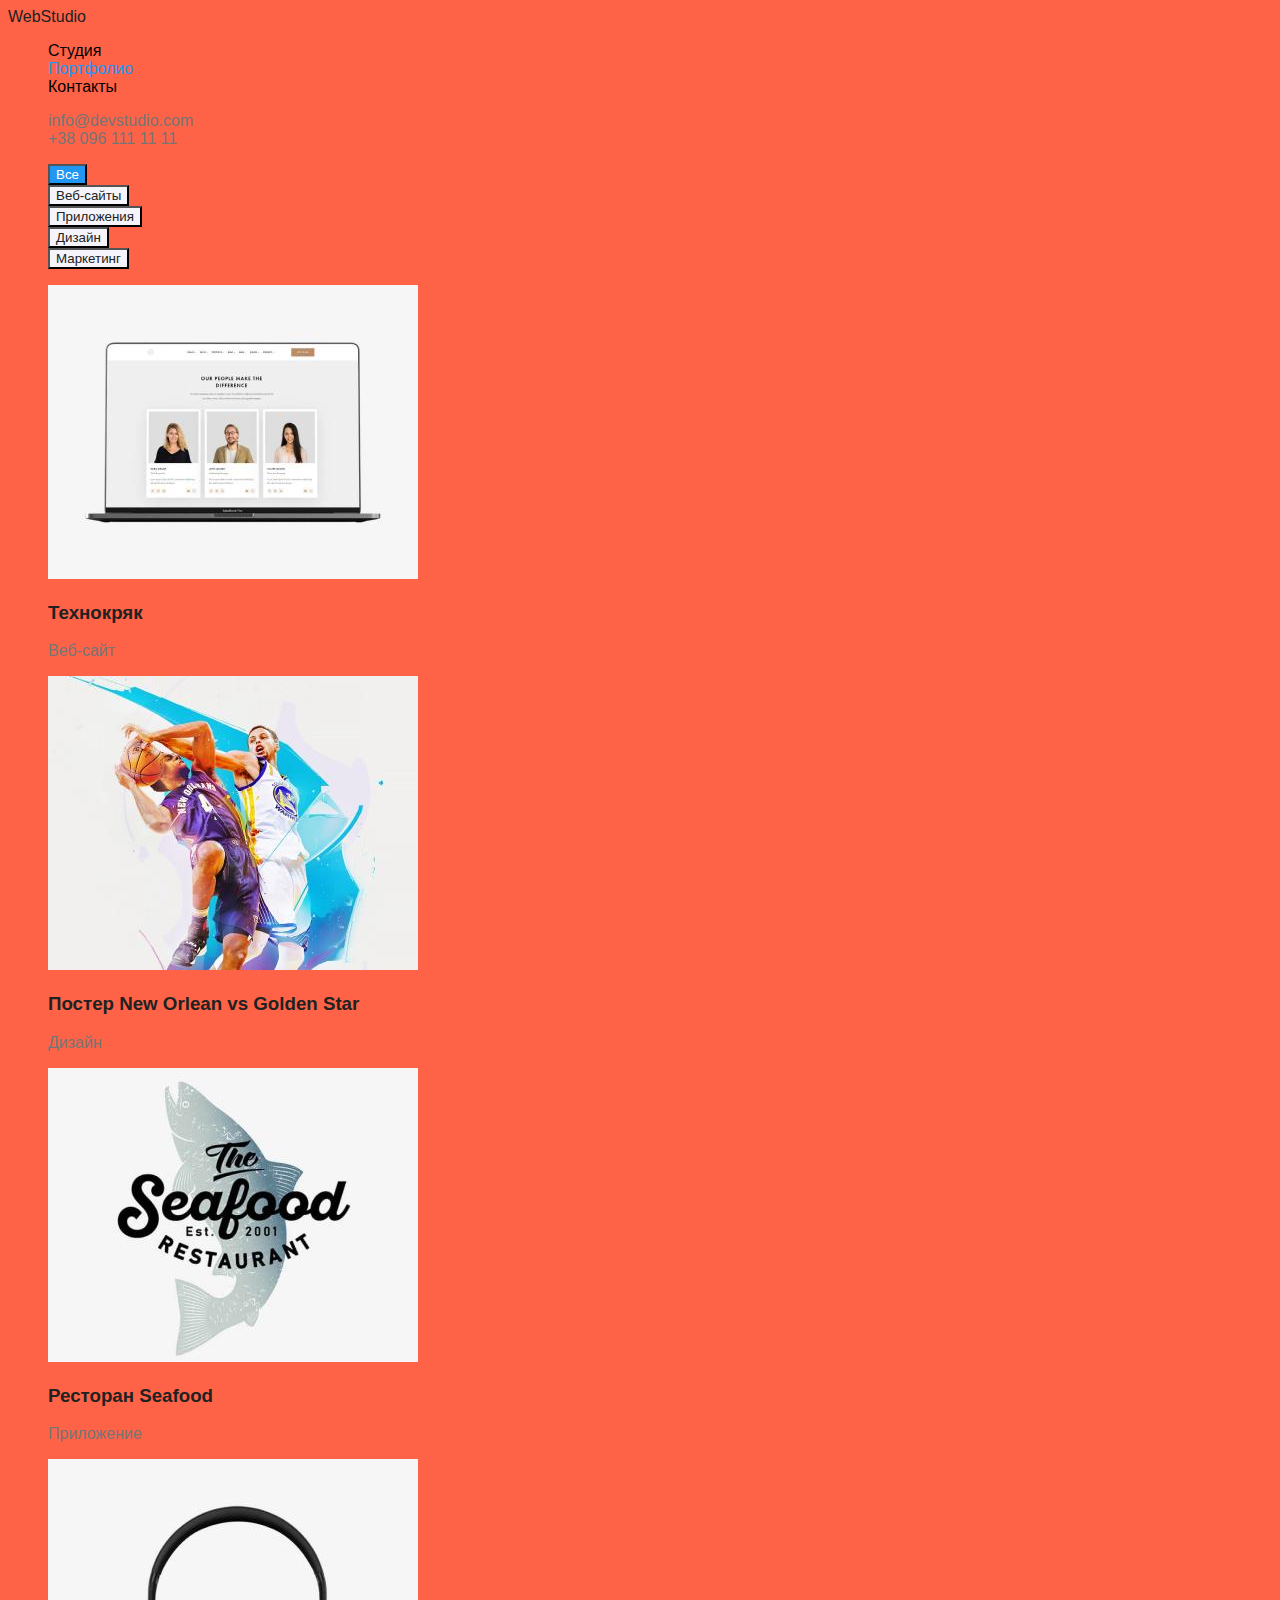
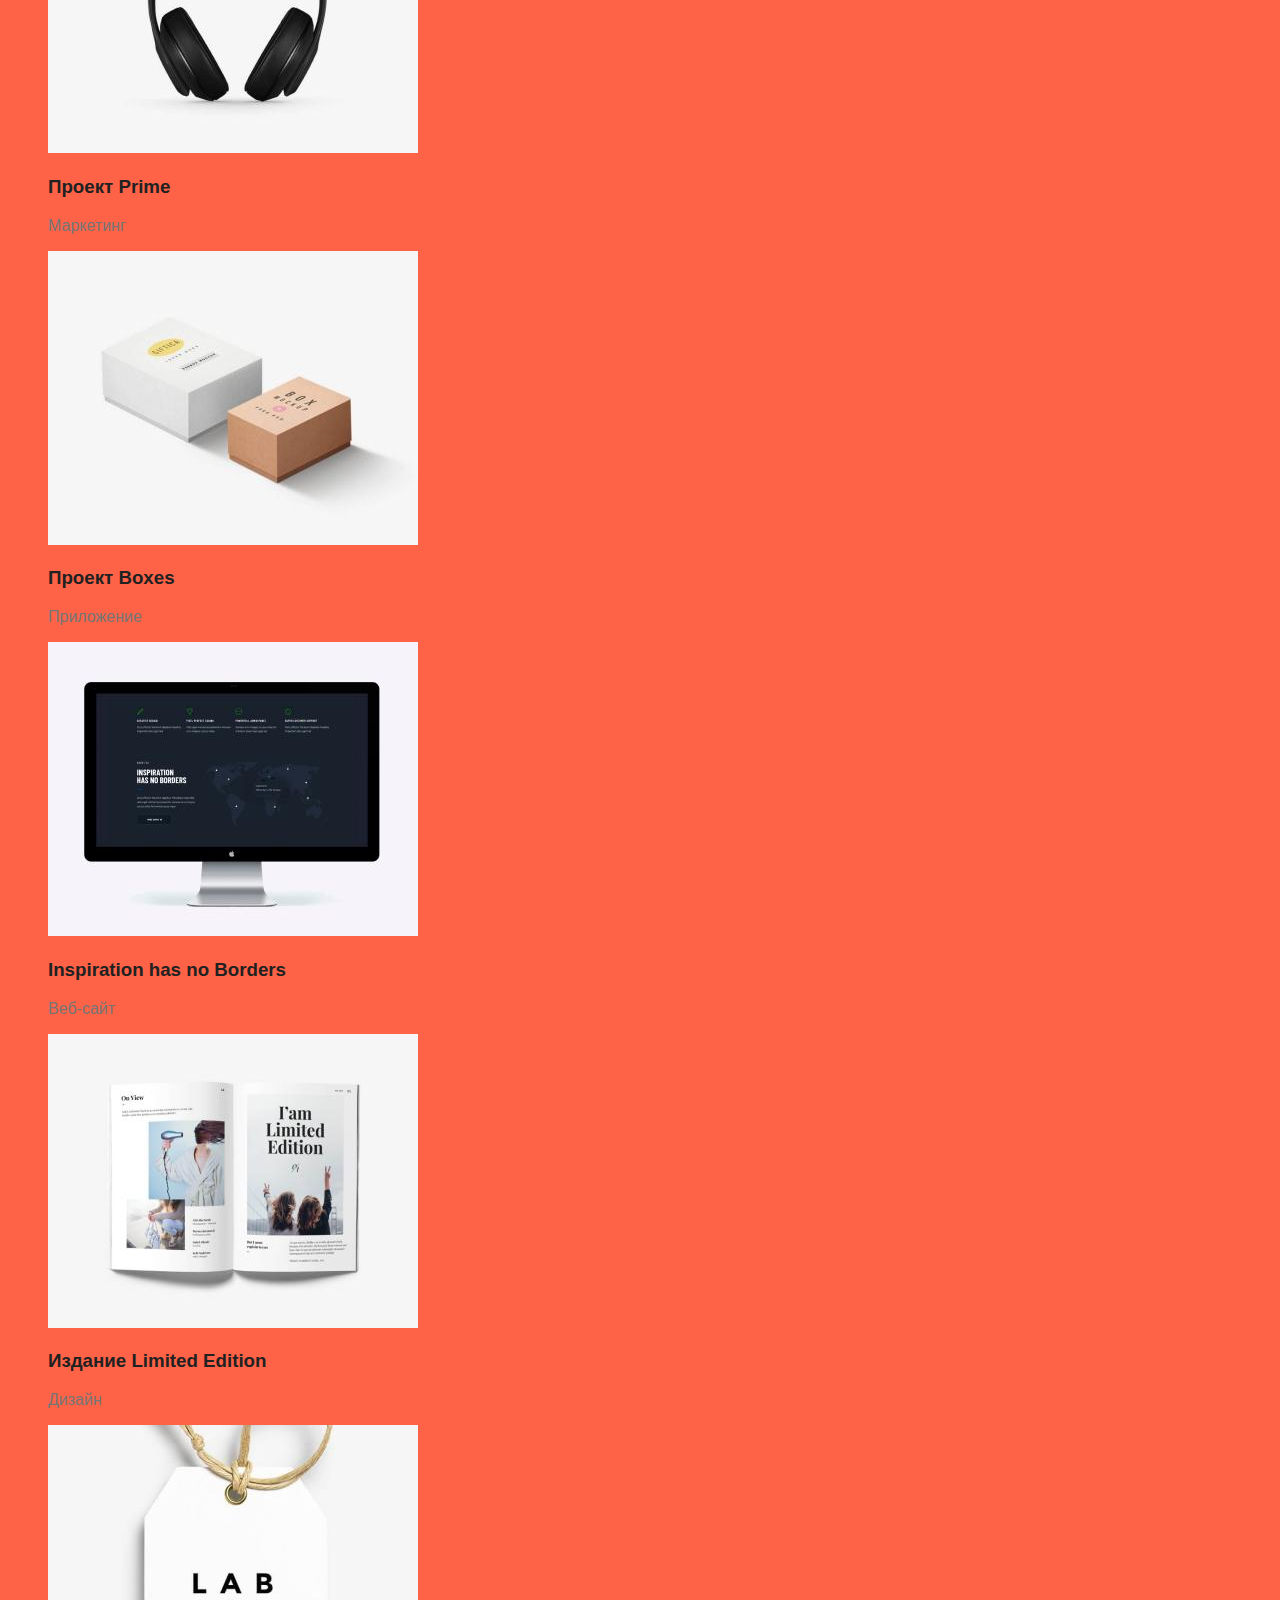
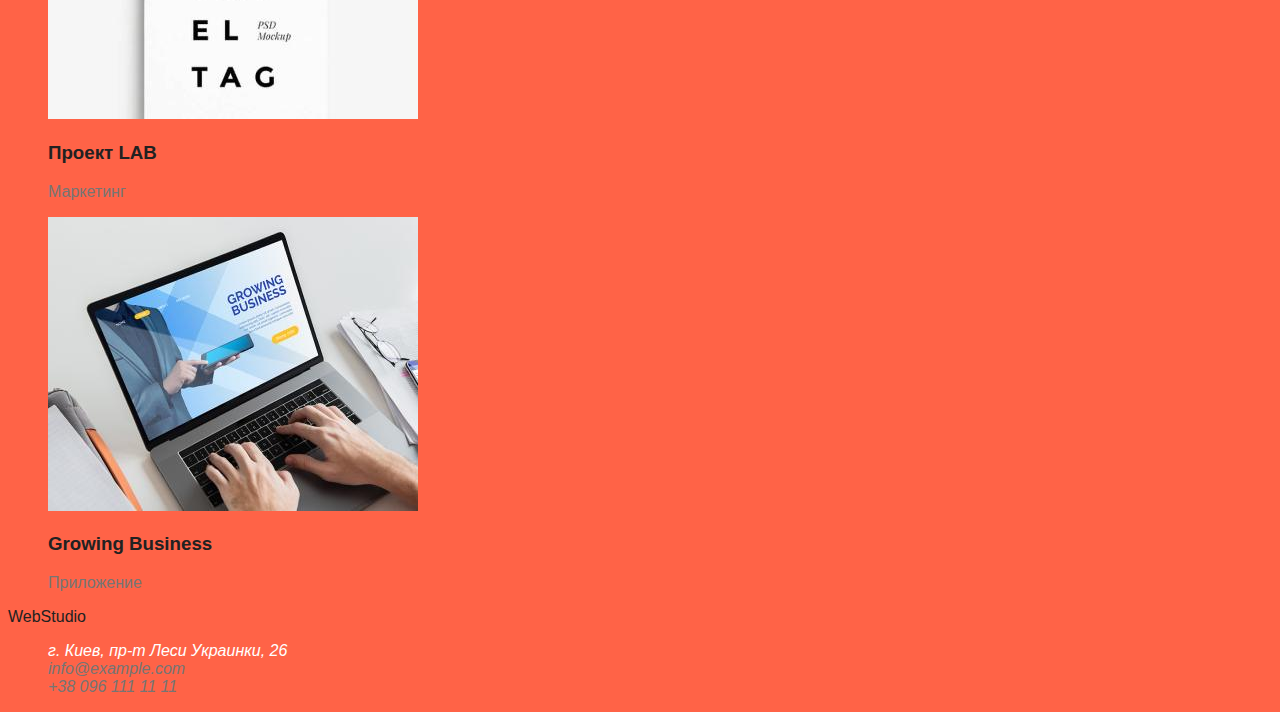
==== portfolio.html @ 3f7188d5 "Цвета  до шрифтов" ====
<!DOCTYPE html>
<html lang="ru">
  <head>
    <meta charset="UTF-8" />
    <meta http-equiv="X-UA-Compatible" content="IE=edge" />
    <meta name="viewport" content="width=device-width, initial-scale=1.0" />
    <title>Document</title>
    <link rel="stylesheet" href="./css/styles.css">
  </head>
  <body>
    <header>
      <nav>
        <a href="" class="logo link">WebStudio</a>
        <ul class="site-nav list">
          <li><a href="./index.html" class="link">Студия</a></li>
          <li><a href="" class="link current">Портфолио</a></li>
          <li><a href="" class="link">Контакты</a></li>
        </ul>
      </nav>
      <ul class="header-contact list">
        <li><a href="mailto:info@devstudio.com" class="link">info@devstudio.com</a></li>
        <li><a href="tel:+380961111111" class="link">+38 096 111 11 11</a></li>
      </ul>
    </header>
    <section class="section">
      <h1 hidden class="section-title">Портфолио</h1>
      <ul class="list">
        <li>
          <button type="button" class="button-primary">Все</button>
        </li>
        <li>
          <button type="button" class="button-secondary">Веб-сайты</button>
        </li>
        <li>
          <button type="button" class="button-secondary">Приложения</button>
        </li>
        <li>
          <button type="button" class="button-secondary">Дизайн</button>
        </li>
        <li>
          <button type="button" class="button-secondary">Маркетинг</button>
        </li>
      </ul>
      <ul class="projects list">
        <li>
          <a href="" class="link">
          <img
            src="./images/portfolio1.jpg"
            alt="Веб-сайт разработчиков" 
            width="370"
          />
          <h3 class="title">Технокряк</h3>
          <p>Веб-сайт</p>
          </a>
        </li>
        <li>
          <a href="" class="link">
          <img src="./images/portfolio2.jpg" alt="Дизайн постера" width="370" />
          <h3 class="title">Постер New Orlean vs Golden Star</h3>
          <p>Дизайн</p>
          </a>
        </li>
        <li>
          <a href="" class="link">
          <img
            src="./images/portfolio3.jpg"
            alt="Приложение ресторана"
            width="370"
          />
          <h3 class="title">Ресторан Seafood</h3>
          <p>Приложение</p>
          </a>
        </li>
        <li>
          <a href="" class="link">
          <img
            src="./images/portfolio4.jpg"
            alt="Иследовательский Проект"
            width="370"
          />
          <h3 class="title">Проект Prime</h3>
          <p>Маркетинг</p>
          </a>
        </li>
        <li>
          <a href="" class="link">
          <img src="./images/portfolio5.jpg" alt="Приложение" width="370" />
          <h3 class="title">Проект Boxes</h3>
          <p>Приложение</p>
          </a>
        </li>
        <li>
          <a href="" class="link">
          <img
            src="./images/portfolio6.jpg"
            alt="Веб-сайт комуникатор"
            width="370"
          />
          <h3 class="title">Inspiration has no Borders</h3>
          <p>Веб-сайт</p>
          </a>
        </li>
        <li>
          <a href="" class="link">
          <img src="./images/portfolio7.jpg" alt="Дизайн журнала" width="370" />
          <h3 class="title">Издание Limited Edition</h3>
          <p>Дизайн</p>
          </a>
        </li>
        <li>
          <a href="" class="link">
          <img
            src="./images/portfolio8.jpg"
            alt="Проект маркетинга"
            width="370"
          />
          <h3 class="title">Проект LAB</h3>
          <p>Маркетинг</p>
          </a>
        </li>
        <li>
          <a href="" class="link">
          <img
            src="./images/portfolio9.jpg"
            alt="Приложение для бизнеса"
            width="370"
          />
          <h3 class="title">Growing Business</h3>
          <p>Приложение</p>
          </a>
        </li>
      </ul>
    </section>
    <footer>
      <a href="" class="logo link">WebStudio</a>
      <address>
        <ul  class="footer-contacts list">
          <li>
            <a class="address">г. Киев, пр-т Леси Украинки, 26</a>
          </li>
          <li>
            <a href="mailto:info@example.com" class="link">info@example.com</a>
          </li>
          <li>
            <a href="tel:+380961111111" class="link">+38 096 111 11 11</a>
          </li>
        </ul>
      </address>
    </footer>
  </body>
</html>
---- css/styles.css ----
:root {
  --primary--text--color: rgba(117, 117, 117, 1);
  --text--color: #212121;
  --text--color--white: #ffffff;
  --accent--color: #2196f3;
  --main--backgraundcolor: #ffffff;
  --backgraundcolor: #f5f4fa;
}

body {
  color: var(--primary--text--color);
  background-color: tomato;
  font-family: Roboto, sans-serif;
}
.list {
  list-style: none;
}
.link {
  text-decoration: none;
}
/*навигация*/
.site-nav .link {
  color: #000000;
  text-decoration: none;
}
.site-nav .link:hover,
.site-nav .link:focus {
  color: var(--accent--color);
}
.site-nav .link.current {
  color: var(--accent--color);
}
.logo {
  color: var(--text--color);
}
.logo:hover,
.logo:focus {
  color: var(--accent--color);
}
.header-contact a {
  color: var(--primary--text--color);
}
.header-contact a:hover,
.header-contact a:focus {
  color: var(--accent--color);
}
.footer-contacts .link {
  text-decoration: none;
}
/*Hero*/
.hero-title {
  color: var(--text--color--white);
}
.section-title {
  color: var(--text--color);
}
.benefits .title {
  color: var(--text--color);
}
/*Секция наши разработчики*/
.team .title {
  color: var(--text--color);
}
/*Портфолио секция*/
.projects .title {
  color: var(--text--color);
}
/*Footer*/
.footer-contacts .link {
  color: var(--primary--text--color);
}
.footer-contacts .link:focus,
.footer-contacts .link:hover {
  color: var(--accent--color);
}
.address {
  color: var(--text--color--white);
}

/*Button*/
.button {
  color: var(--text--color--white);
  background-color: var(--accent--color);
}
.button-primary {
  color: var(--text--color--white);
  background-color: var(--accent--color);
}
.button-secondary {
  color: var(--text--color);
  background-color: var(--backgraundcolor);
}
/*Portfolio*/
.projects p {
  color: var(--primary--text--color);
}
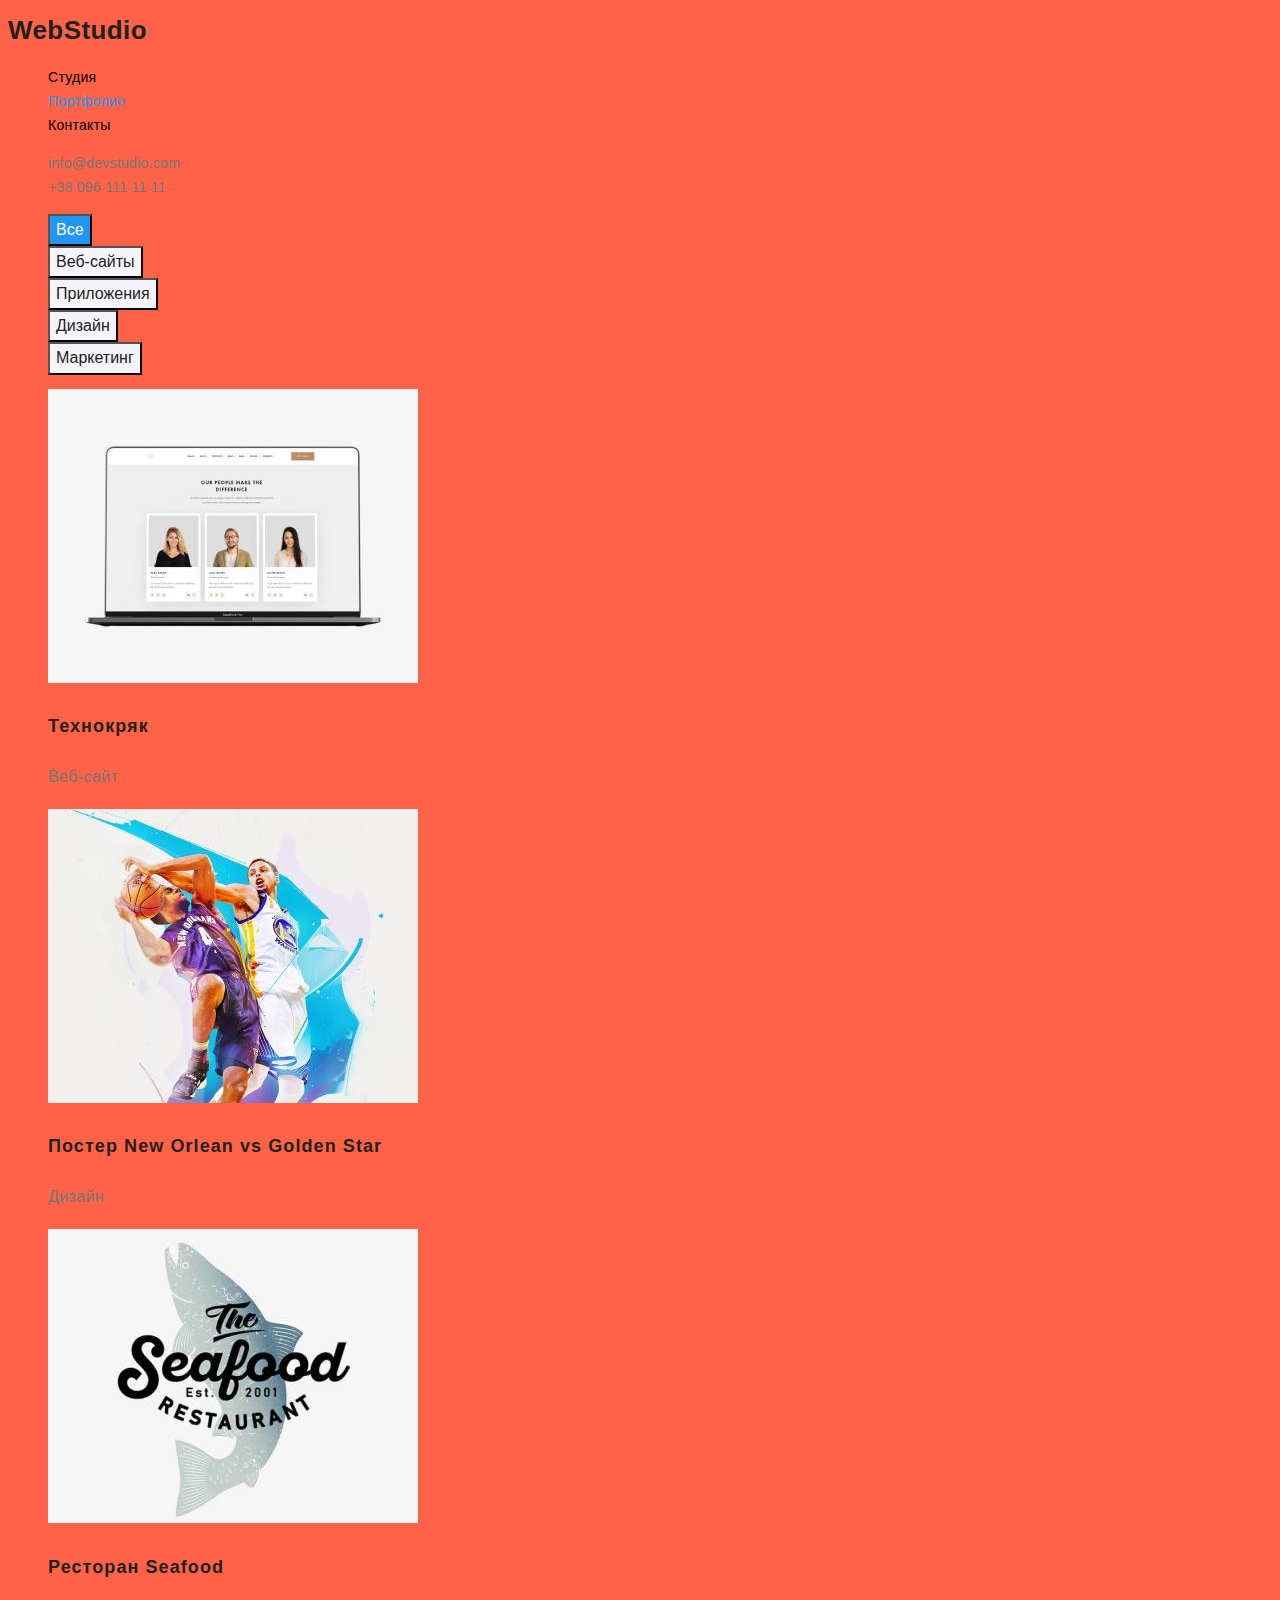
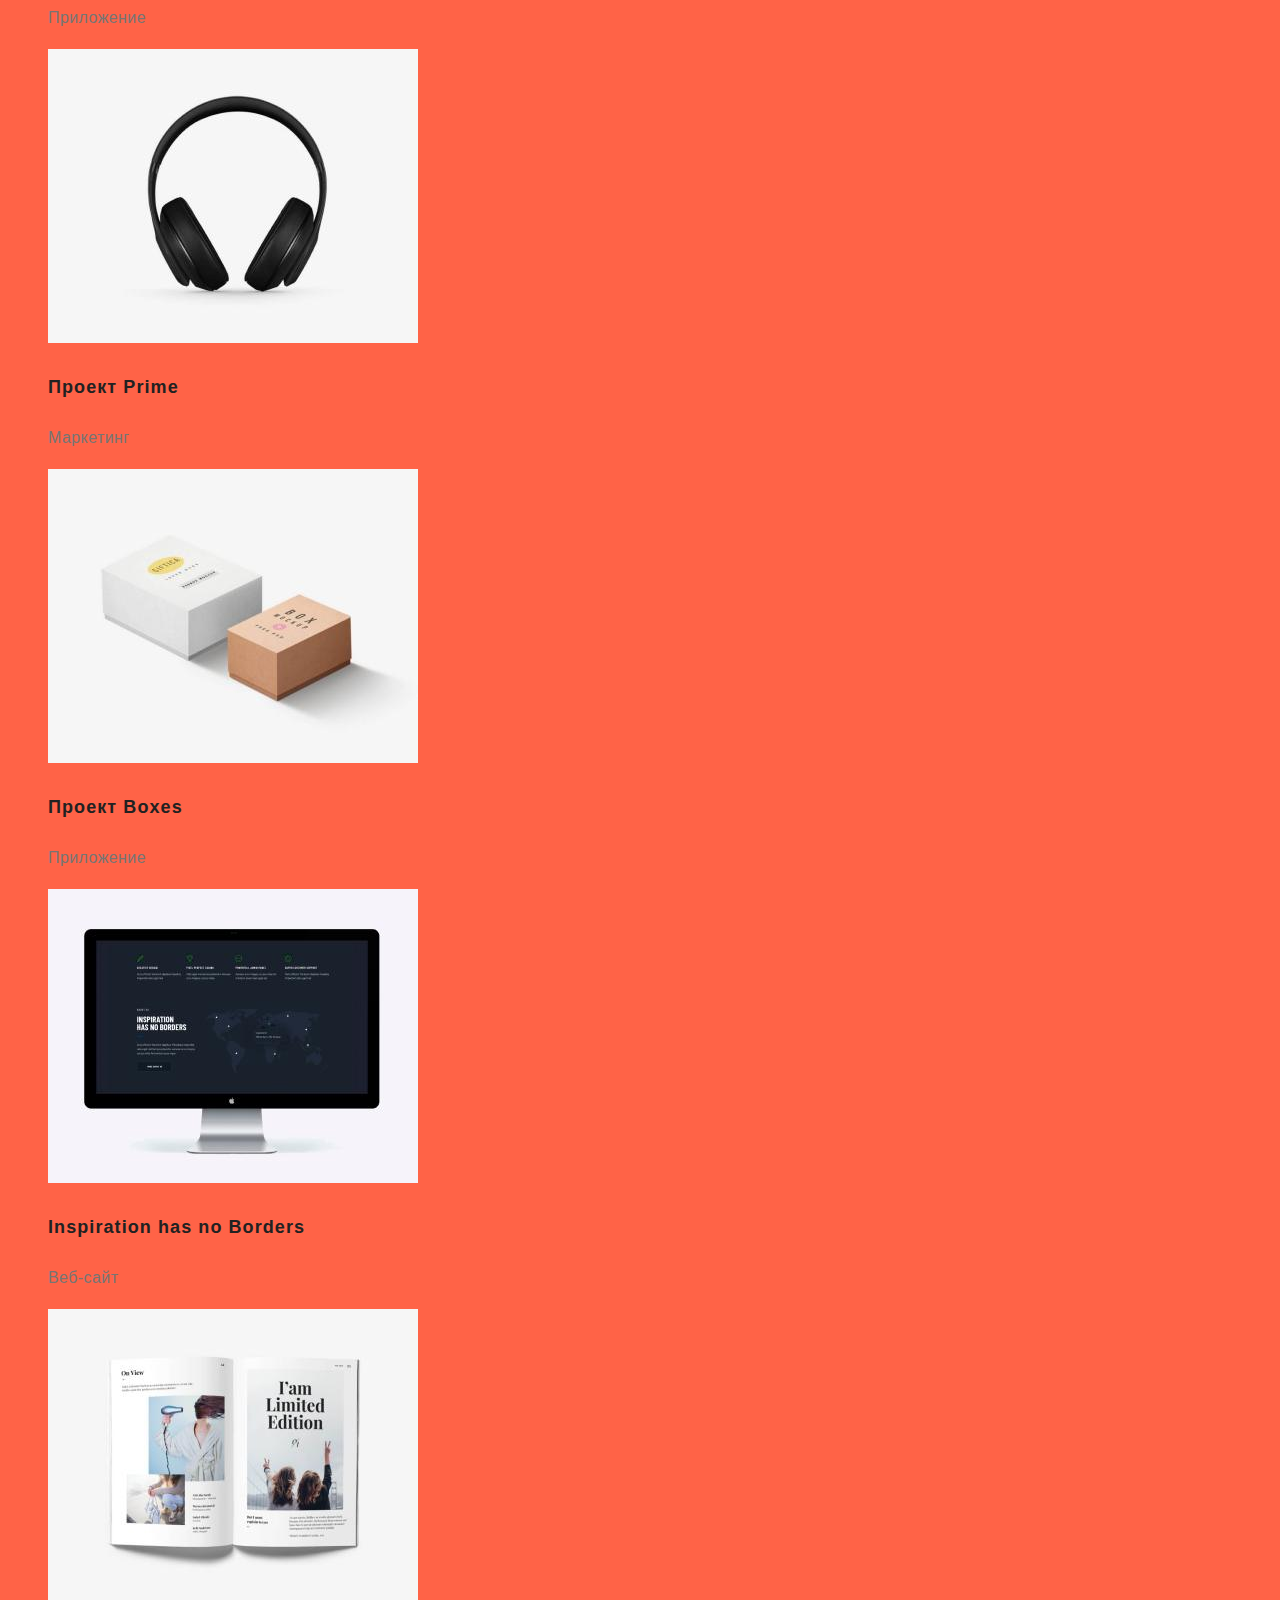
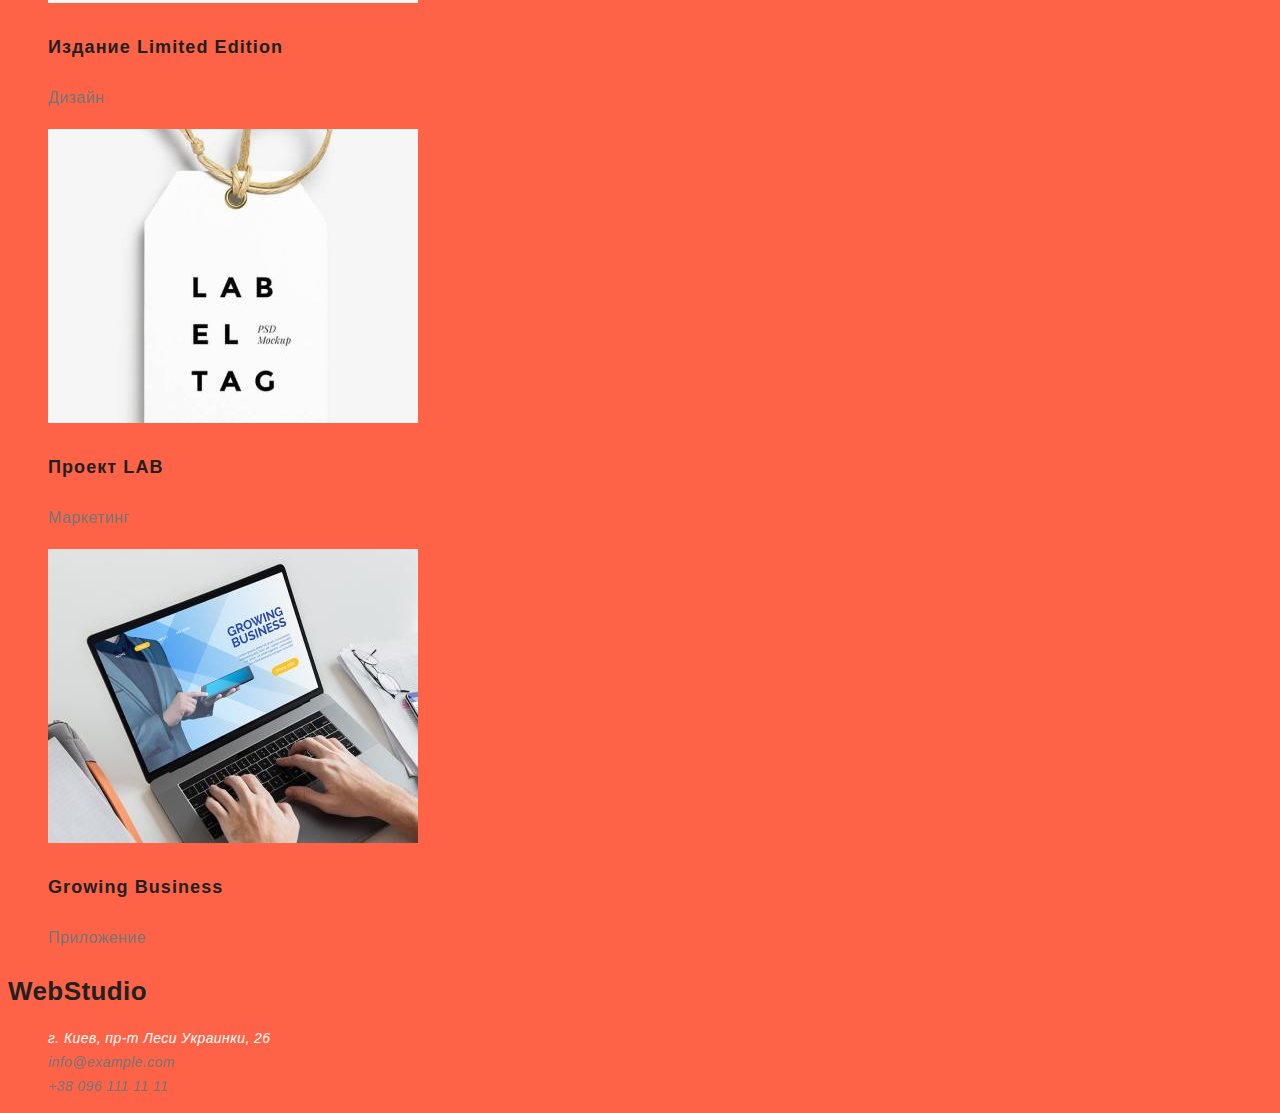
==== commit 332f633d: "Добавил шрифти" ====
--- a/portfolio.html
+++ b/portfolio.html
@@ -50,14 +50,14 @@
             width="370"
           />
           <h3 class="title">Технокряк</h3>
-          <p>Веб-сайт</p>
+          <p class="description">Веб-сайт</p>
           </a>
         </li>
         <li>
           <a href="" class="link">
           <img src="./images/portfolio2.jpg" alt="Дизайн постера" width="370" />
           <h3 class="title">Постер New Orlean vs Golden Star</h3>
-          <p>Дизайн</p>
+          <p  class="description">Дизайн</p>
           </a>
         </li>
         <li>
@@ -68,7 +68,7 @@
             width="370"
           />
           <h3 class="title">Ресторан Seafood</h3>
-          <p>Приложение</p>
+          <p  class="description">Приложение</p>
           </a>
         </li>
         <li>
@@ -79,14 +79,14 @@
             width="370"
           />
           <h3 class="title">Проект Prime</h3>
-          <p>Маркетинг</p>
+          <p  class="description">Маркетинг</p>
           </a>
         </li>
         <li>
           <a href="" class="link">
           <img src="./images/portfolio5.jpg" alt="Приложение" width="370" />
           <h3 class="title">Проект Boxes</h3>
-          <p>Приложение</p>
+          <p  class="description">Приложение</p>
           </a>
         </li>
         <li>
@@ -97,14 +97,14 @@
             width="370"
           />
           <h3 class="title">Inspiration has no Borders</h3>
-          <p>Веб-сайт</p>
+          <p  class="description">Веб-сайт</p>
           </a>
         </li>
         <li>
           <a href="" class="link">
           <img src="./images/portfolio7.jpg" alt="Дизайн журнала" width="370" />
           <h3 class="title">Издание Limited Edition</h3>
-          <p>Дизайн</p>
+          <p  class="description">Дизайн</p>
           </a>
         </li>
         <li>
@@ -115,7 +115,7 @@
             width="370"
           />
           <h3 class="title">Проект LAB</h3>
-          <p>Маркетинг</p>
+          <p  class="description">Маркетинг</p>
           </a>
         </li>
         <li>
@@ -126,7 +126,7 @@
             width="370"
           />
           <h3 class="title">Growing Business</h3>
-          <p>Приложение</p>
+          <p  class="description">Приложение</p>
           </a>
         </li>
       </ul>
--- a/css/styles.css
+++ b/css/styles.css
@@ -9,8 +9,11 @@
 
 body {
   color: var(--primary--text--color);
-  background-color: tomato;
+  background-color: tomato; /*временно*/
   font-family: Roboto, sans-serif;
+  font-size: 14px;
+  line-height: 1.71;
+  letter-spacing: 0.03em;
 }
 .list {
   list-style: none;
@@ -22,6 +25,10 @@
 .site-nav .link {
   color: #000000;
   text-decoration: none;
+  font-weight: 500;
+  font-size: 14px;
+  line-height: 1.14;
+  letter-spacing: 0.02em;
 }
 .site-nav .link:hover,
 .site-nav .link:focus {
@@ -32,6 +39,10 @@
 }
 .logo {
   color: var(--text--color);
+  font-family: Raleway, sans-serif;
+  font-weight: 700;
+  font-size: 26px;
+  line-height: 1, 2;
 }
 .logo:hover,
 .logo:focus {
@@ -39,6 +50,10 @@
 }
 .header-contact a {
   color: var(--primary--text--color);
+  font-weight: 500;
+  font-size: 14px;
+  line-height: 1.14;
+  letter-spacing: 0.02em;
 }
 .header-contact a:hover,
 .header-contact a:focus {
@@ -50,16 +65,41 @@
 /*Hero*/
 .hero-title {
   color: var(--text--color--white);
+  font-weight: 900;
+  font-size: 44px;
+  line-height: 1.36;
+  text-align: center;
+  letter-spacing: 0.06em;
+  text-transform: uppercase;
 }
 .section-title {
   color: var(--text--color);
+  font-weight: 700;
+  font-size: 36px;
+  line-height: 1.17;
+  text-align: center;
 }
 .benefits .title {
   color: var(--text--color);
+  font-weight: 700;
+  font-size: 14px;
+  line-height: 1.14;
+  text-transform: uppercase;
 }
+/*.benefits .text {
+  font-size: 14px;
+  line-height: 1.71;
+}*/
 /*Секция наши разработчики*/
 .team .title {
   color: var(--text--color);
+  font-weight: 500;
+  font-size: 16px;
+  line-height: 1.19;
+}
+.team .profesion {
+  font-size: 16px;
+  line-height: 1.19;
 }
 /*Портфолио секция*/
 .projects .title {
@@ -81,16 +121,41 @@
 .button {
   color: var(--text--color--white);
   background-color: var(--accent--color);
+  font-family: inherit;
+  font-weight: bold;
+  font-size: 16px;
+  line-height: 1.88;
+  letter-spacing: 0.06em;
 }
 .button-primary {
   color: var(--text--color--white);
   background-color: var(--accent--color);
+  font-family: inherit;
+  font-weight: 500;
+  font-size: 16px;
+  line-height: 1.63;
+  text-align: center;
 }
 .button-secondary {
   color: var(--text--color);
   background-color: var(--backgraundcolor);
+  font-family: inherit;
+  font-weight: 500;
+  font-size: 16px;
+  line-height: 1.63;
+  text-align: center;
 }
 /*Portfolio*/
 .projects p {
   color: var(--primary--text--color);
 }
+.projects .title {
+  font-weight: 700;
+  font-size: 18px;
+  line-height: 2;
+  letter-spacing: 0.06em;
+}
+.description {
+  font-size: 16px;
+  line-height: 1.88;
+}
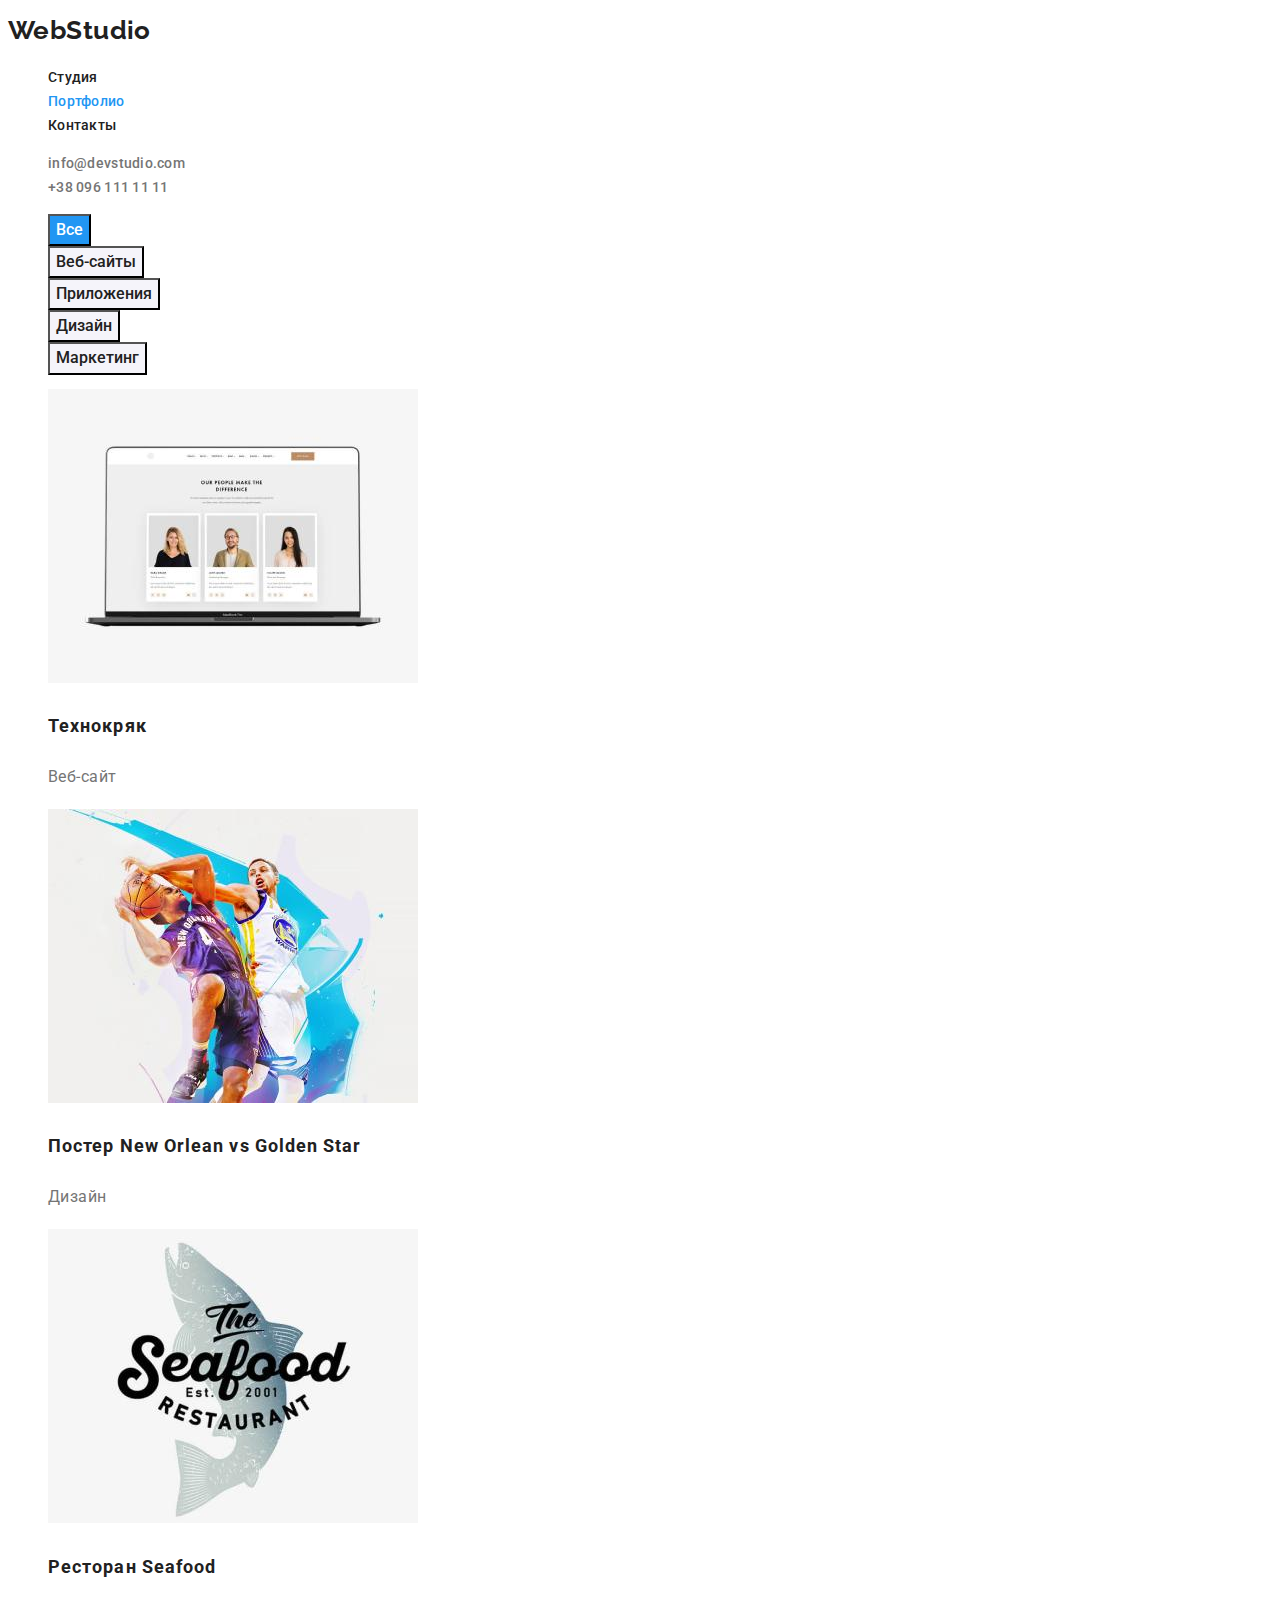
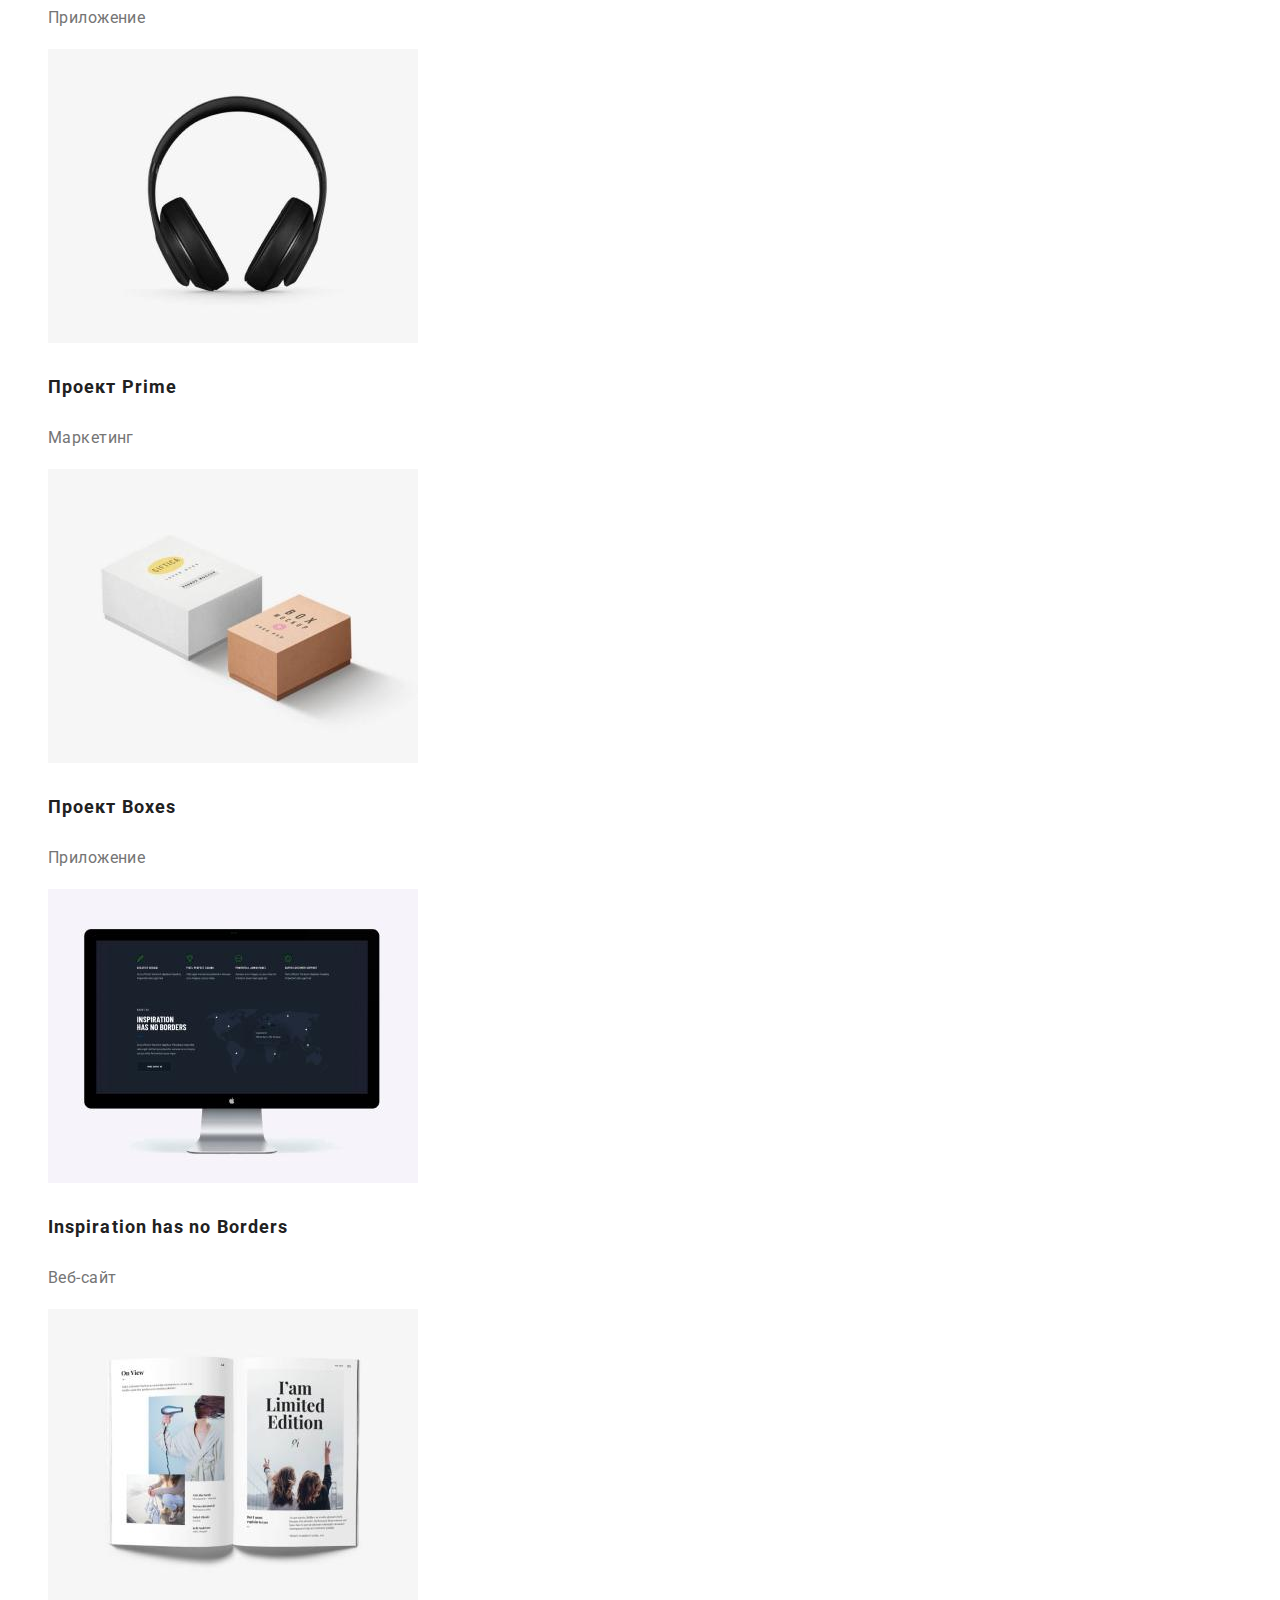
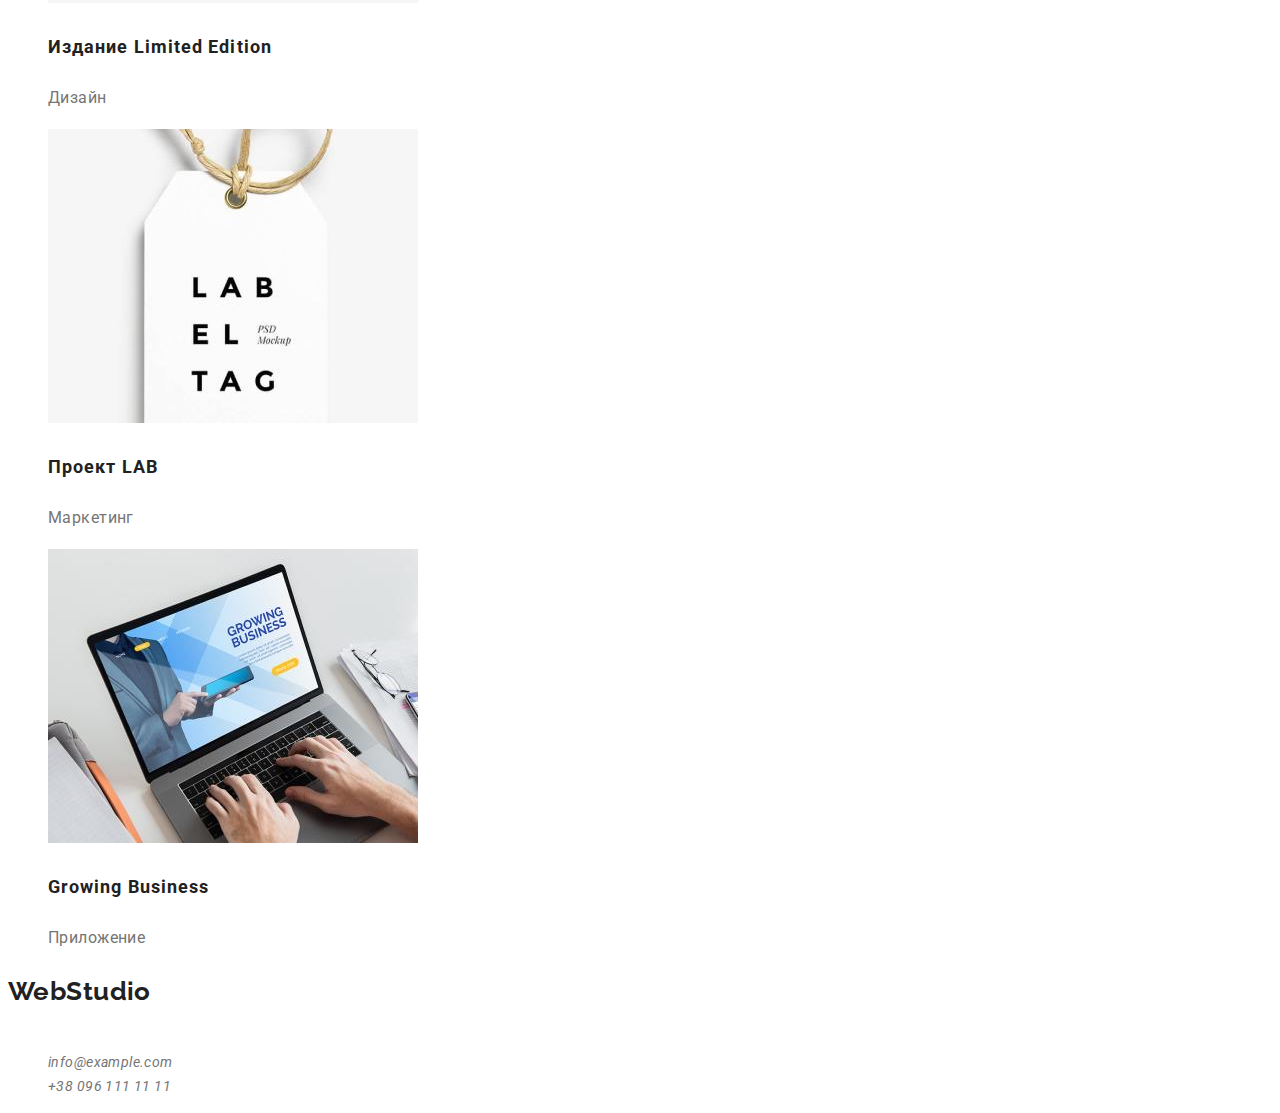
==== commit 7572c6e0: "Исправления :убрал фон подключил шрифти на портфолио" ====
--- a/portfolio.html
+++ b/portfolio.html
@@ -5,6 +5,10 @@
     <meta http-equiv="X-UA-Compatible" content="IE=edge" />
     <meta name="viewport" content="width=device-width, initial-scale=1.0" />
     <title>Document</title>
+    <link rel="preconnect" href="https://fonts.googleapis.com">
+    <link rel="preconnect" href="https://fonts.gstatic.com" crossorigin>
+    <link href="https://fonts.googleapis.com/css2?family=Raleway:wght@700&family=Roboto:wght@400;500;700;900&display=swap"
+      rel="stylesheet">
     <link rel="stylesheet" href="./css/styles.css">
   </head>
   <body>
--- a/css/styles.css
+++ b/css/styles.css
@@ -9,7 +9,6 @@
 
 body {
   color: var(--primary--text--color);
-  background-color: tomato; /*временно*/
   font-family: Roboto, sans-serif;
   font-size: 14px;
   line-height: 1.71;
@@ -23,7 +22,7 @@
 }
 /*навигация*/
 .site-nav .link {
-  color: #000000;
+  color: var(--text--color);
   text-decoration: none;
   font-weight: 500;
   font-size: 14px;
@@ -145,6 +144,16 @@
   line-height: 1.63;
   text-align: center;
 }
+.button-primary:hover,
+.button-primary:focus {
+  color: var(--text--color);
+  background-color: var(--backgraundcolor);
+}
+.button-secondary:hover,
+.button-secondary:focus {
+  color: var(--text--color--white);
+  background-color: var(--accent--color);
+}
 /*Portfolio*/
 .projects p {
   color: var(--primary--text--color);
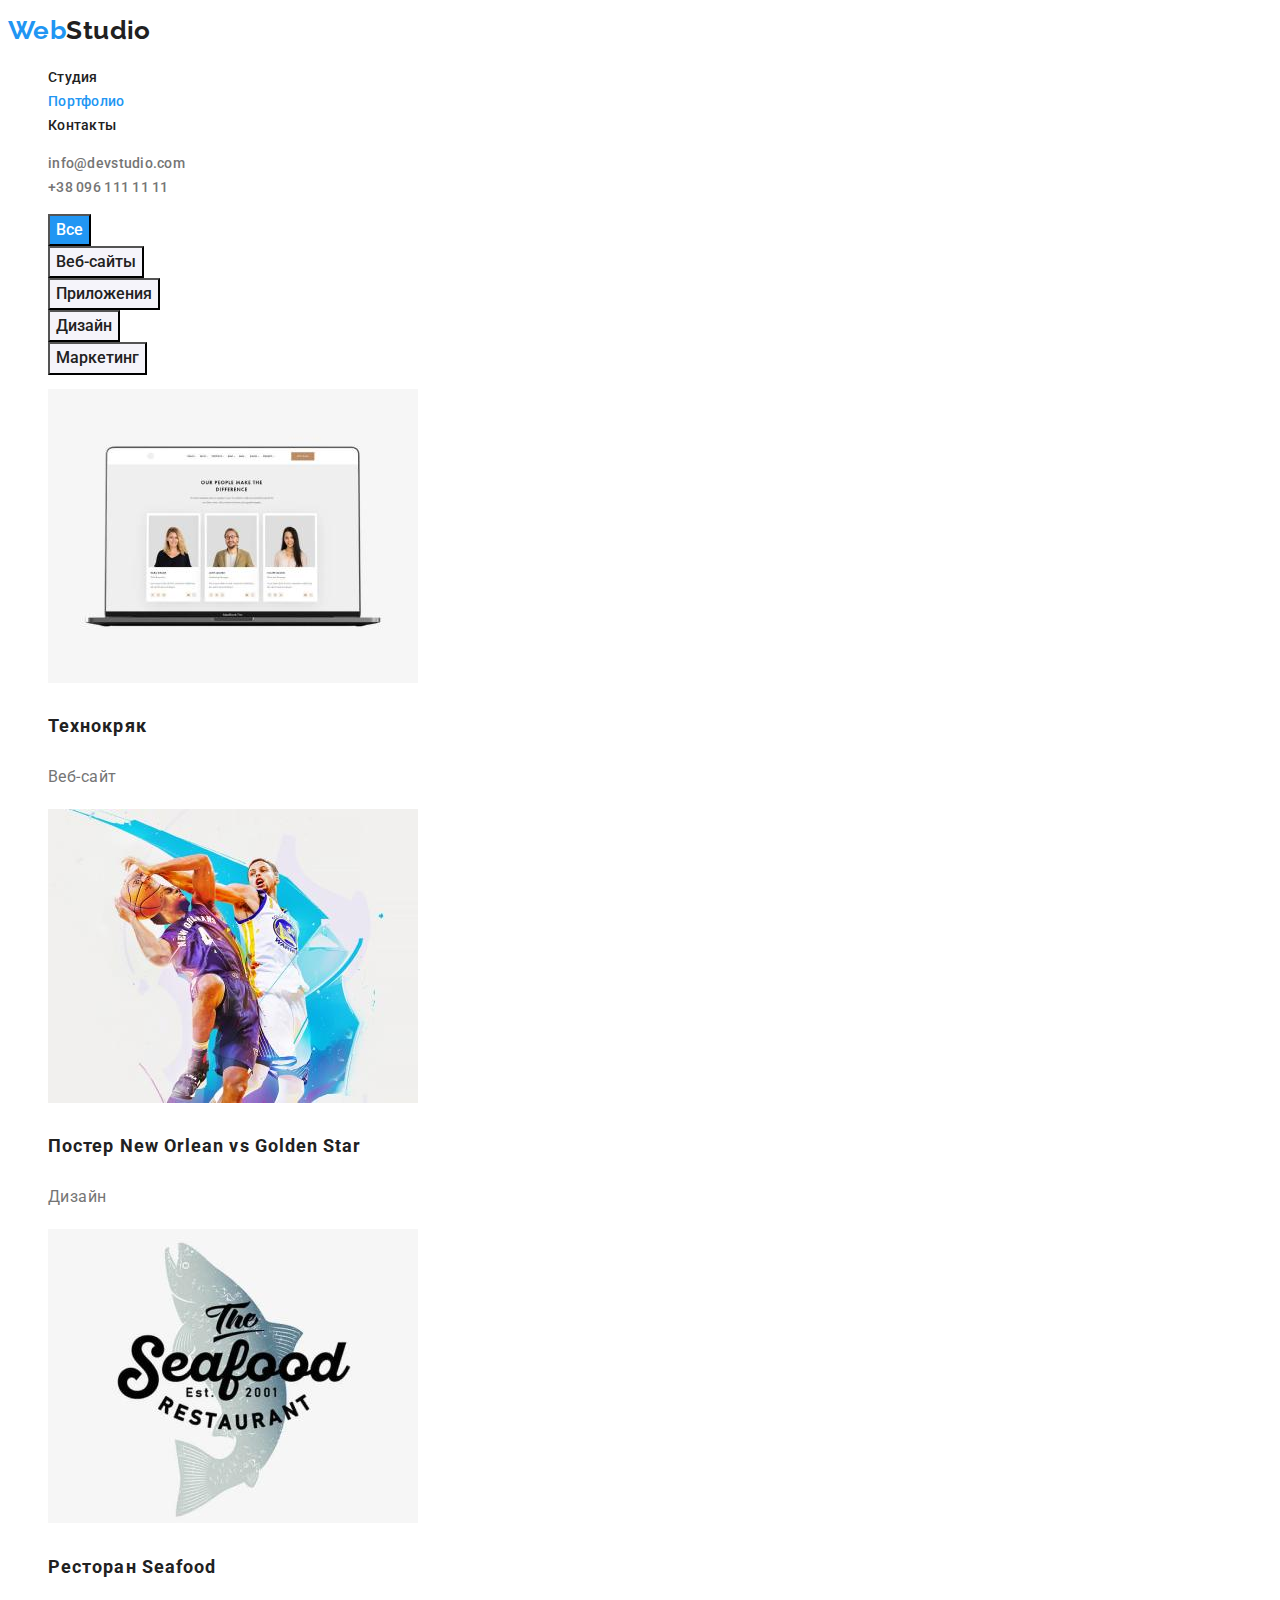
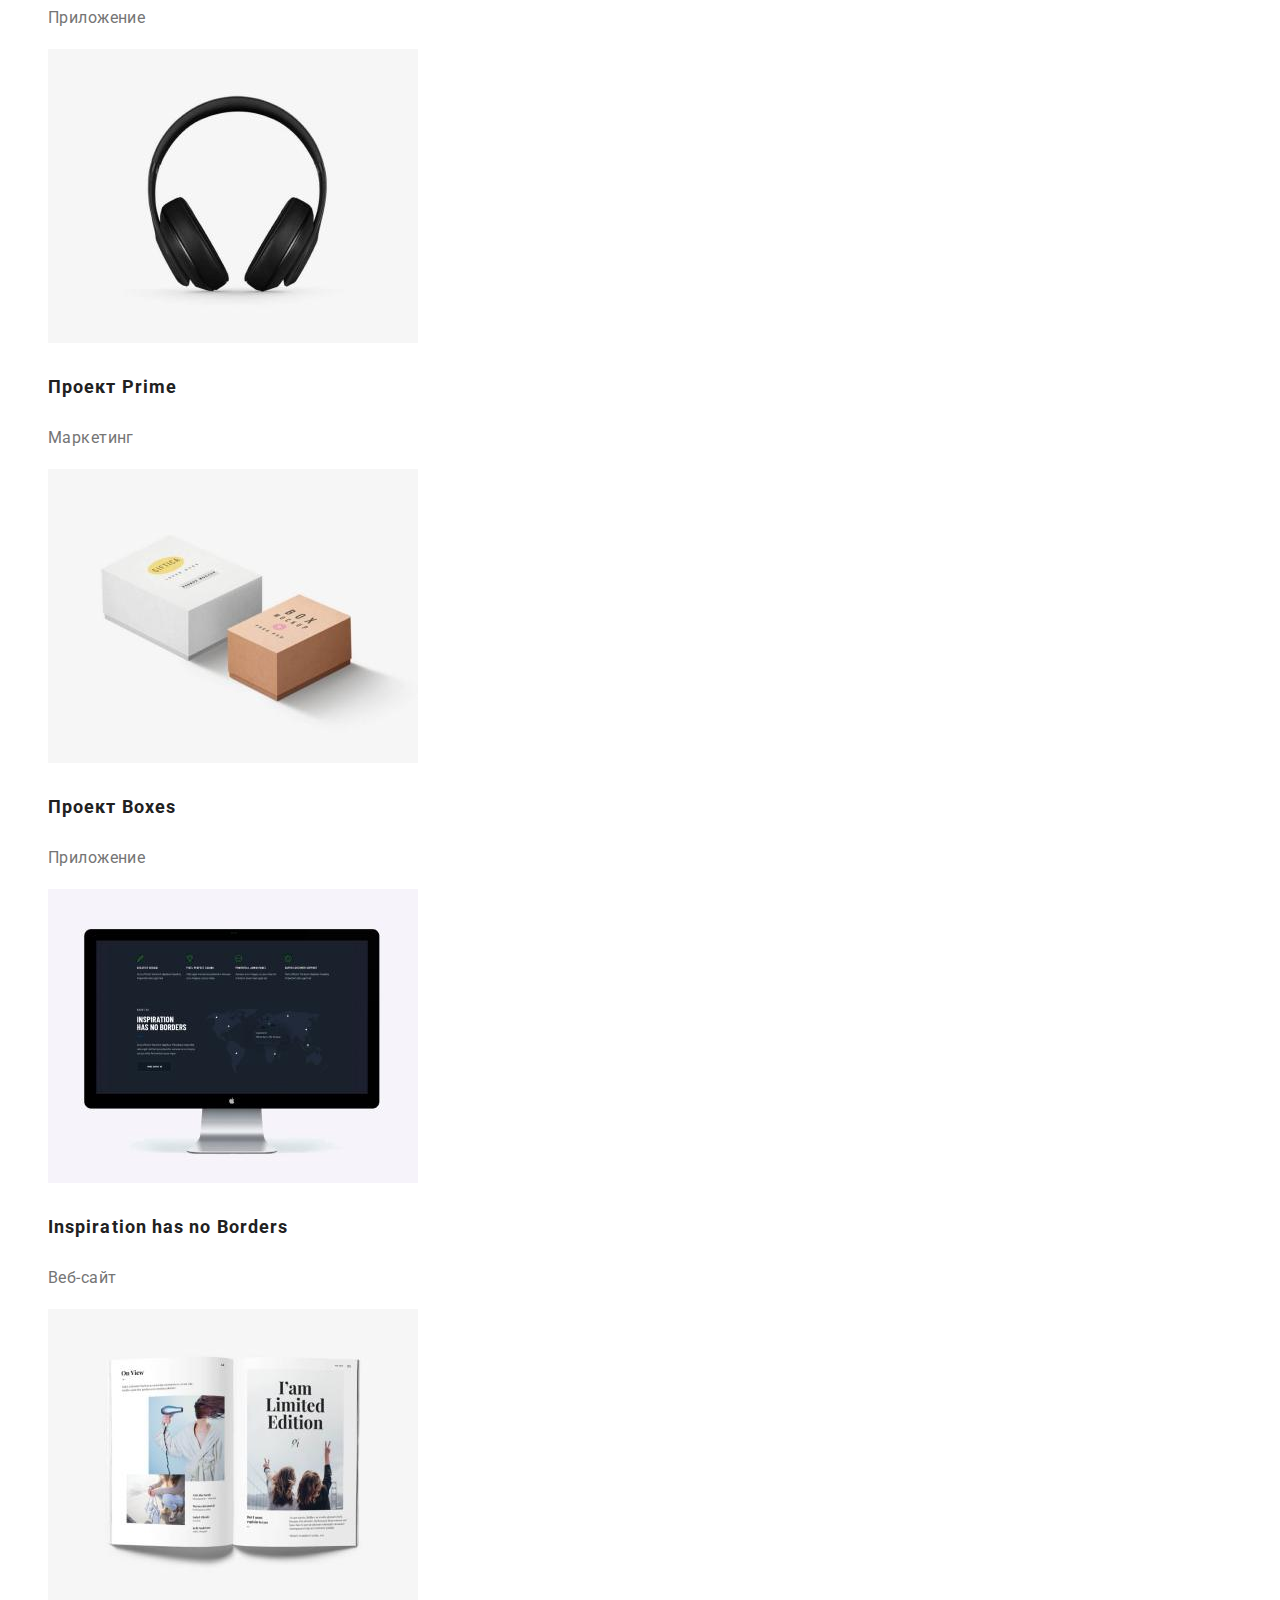
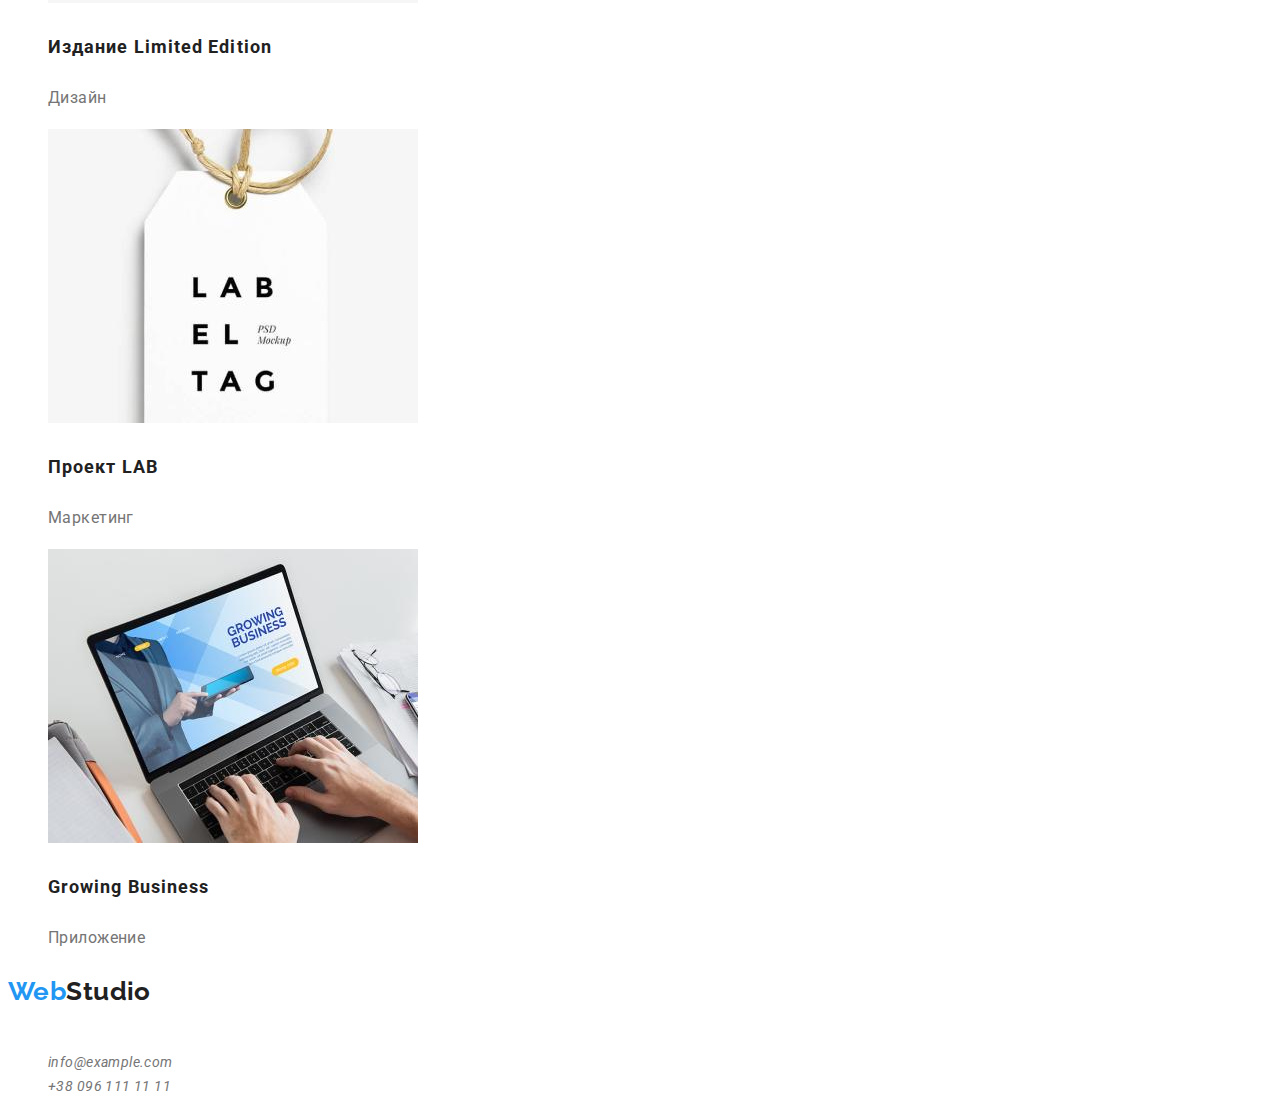
==== commit 3cd40743: "Раскрасил лого" ====
--- a/portfolio.html
+++ b/portfolio.html
@@ -14,7 +14,7 @@
   <body>
     <header>
       <nav>
-        <a href="" class="logo link">WebStudio</a>
+        <a href="" class="logo link"><span>Web</span>Studio</a>
         <ul class="site-nav list">
           <li><a href="./index.html" class="link">Студия</a></li>
           <li><a href="" class="link current">Портфолио</a></li>
@@ -136,7 +136,7 @@
       </ul>
     </section>
     <footer>
-      <a href="" class="logo link">WebStudio</a>
+      <a href="" class="logo link"><span>Web</span>Studio</a>
       <address>
         <ul  class="footer-contacts list">
           <li>
--- a/css/styles.css
+++ b/css/styles.css
@@ -42,6 +42,9 @@
   font-weight: 700;
   font-size: 26px;
   line-height: 1, 2;
+}
+.logo span {
+  color: var(--accent--color);
 }
 .logo:hover,
 .logo:focus {
@@ -114,6 +117,7 @@
 }
 .address {
   color: var(--text--color--white);
+  font-style: normal;
 }
 
 /*Button*/
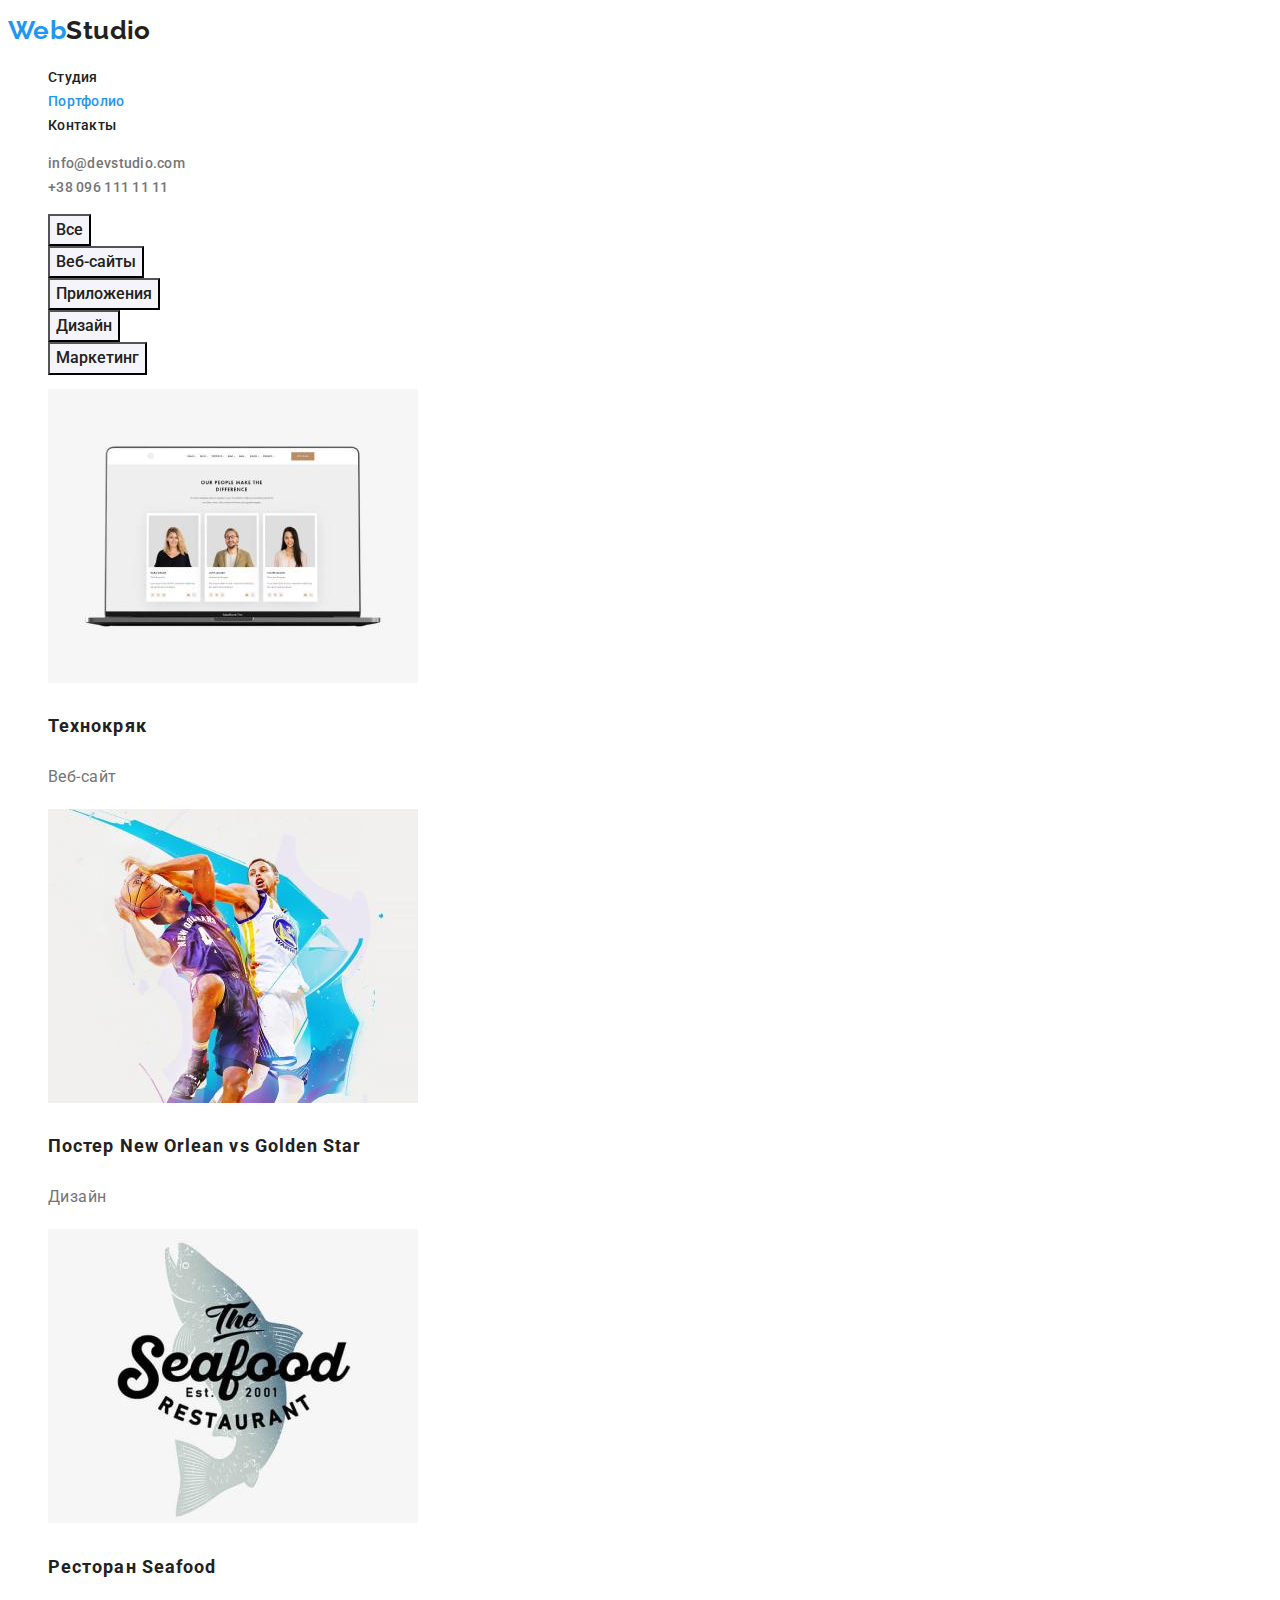
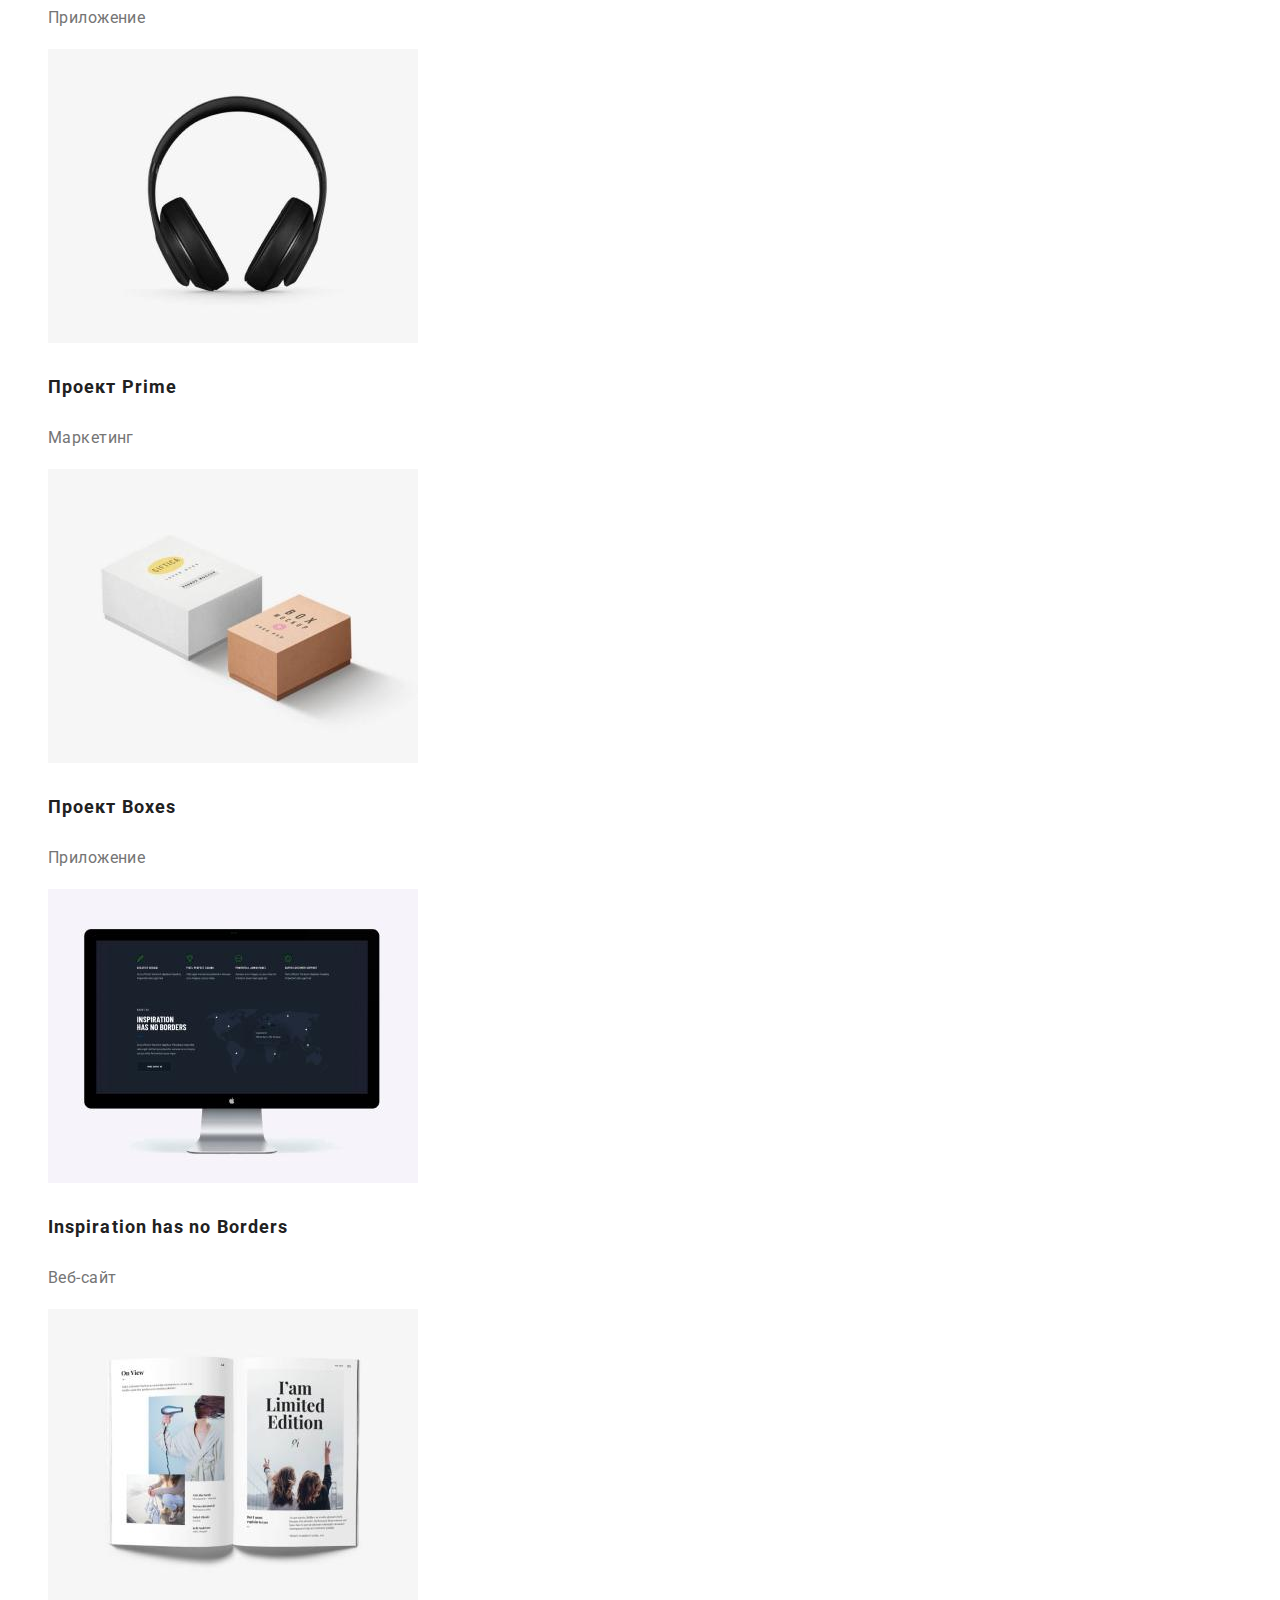
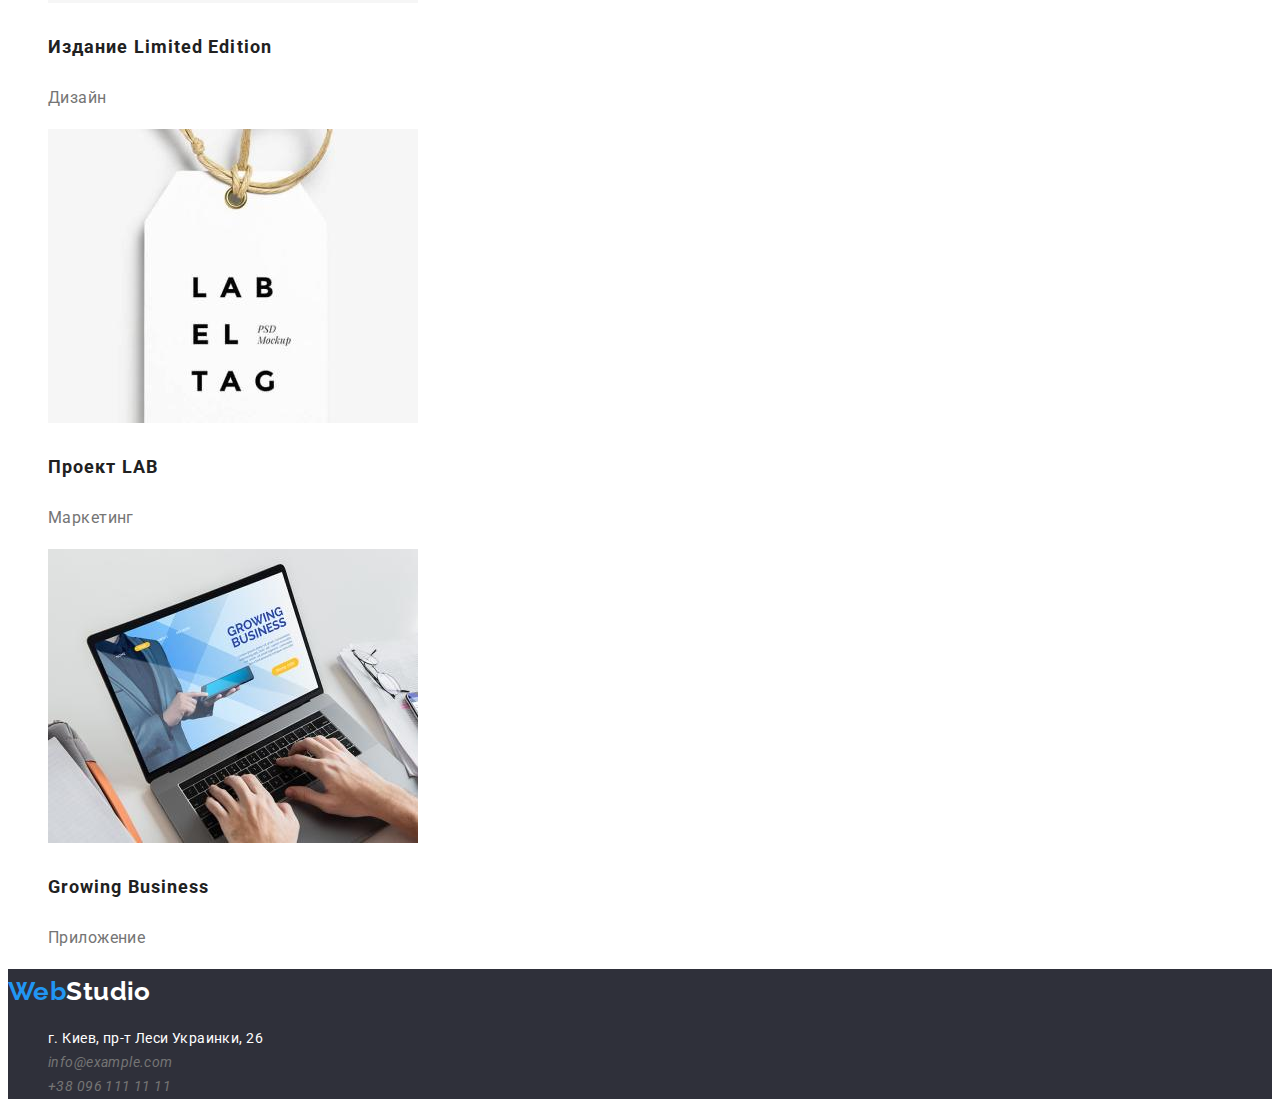
==== commit 10065126: "Исправил фон Исправил курсив Исправил выделение в футере" ====
--- a/portfolio.html
+++ b/portfolio.html
@@ -30,7 +30,7 @@
       <h1 hidden class="section-title">Портфолио</h1>
       <ul class="list">
         <li>
-          <button type="button" class="button-primary">Все</button>
+          <button type="button" class="button-secondary">Все</button>
         </li>
         <li>
           <button type="button" class="button-secondary">Веб-сайты</button>
@@ -135,7 +135,7 @@
         </li>
       </ul>
     </section>
-    <footer>
+    <footer class="footer">
       <a href="" class="logo link"><span>Web</span>Studio</a>
       <address>
         <ul  class="footer-contacts list">
--- a/css/styles.css
+++ b/css/styles.css
@@ -5,6 +5,7 @@
   --accent--color: #2196f3;
   --main--backgraundcolor: #ffffff;
   --backgraundcolor: #f5f4fa;
+  --hero--backgraundcolor: #2f303a;
 }
 
 body {
@@ -46,10 +47,10 @@
 .logo span {
   color: var(--accent--color);
 }
-.logo:hover,
-.logo:focus {
+/*.logo:hover,
+ .logo:focus {
   color: var(--accent--color);
-}
+}*/
 .header-contact a {
   color: var(--primary--text--color);
   font-weight: 500;
@@ -65,6 +66,9 @@
   text-decoration: none;
 }
 /*Hero*/
+.hero {
+  background-color: var(--hero--backgraundcolor);
+}
 .hero-title {
   color: var(--text--color--white);
   font-weight: 900;
@@ -108,12 +112,22 @@
   color: var(--text--color);
 }
 /*Footer*/
+.footer {
+  background-color: var(--hero--backgraundcolor);
+}
+.footer .logo {
+  color: var(--text--color--white);
+}
 .footer-contacts .link {
   color: var(--primary--text--color);
 }
 .footer-contacts .link:focus,
-.footer-contacts .link:hover {
-  color: var(--accent--color);
+.footer-contacts .link:hover,
+.footer .logo:hover,
+.footer .footer:focus,
+.footer .address:hover,
+.footer .address:focus {
+  text-decoration: underline solid var(--accent--color);
 }
 .address {
   color: var(--text--color--white);
@@ -129,6 +143,7 @@
   font-size: 16px;
   line-height: 1.88;
   letter-spacing: 0.06em;
+  cursor: pointer;
 }
 .button-primary {
   color: var(--text--color--white);
@@ -138,6 +153,7 @@
   font-size: 16px;
   line-height: 1.63;
   text-align: center;
+  cursor: pointer;
 }
 .button-secondary {
   color: var(--text--color);
@@ -147,6 +163,7 @@
   font-size: 16px;
   line-height: 1.63;
   text-align: center;
+  cursor: pointer;
 }
 .button-primary:hover,
 .button-primary:focus {
